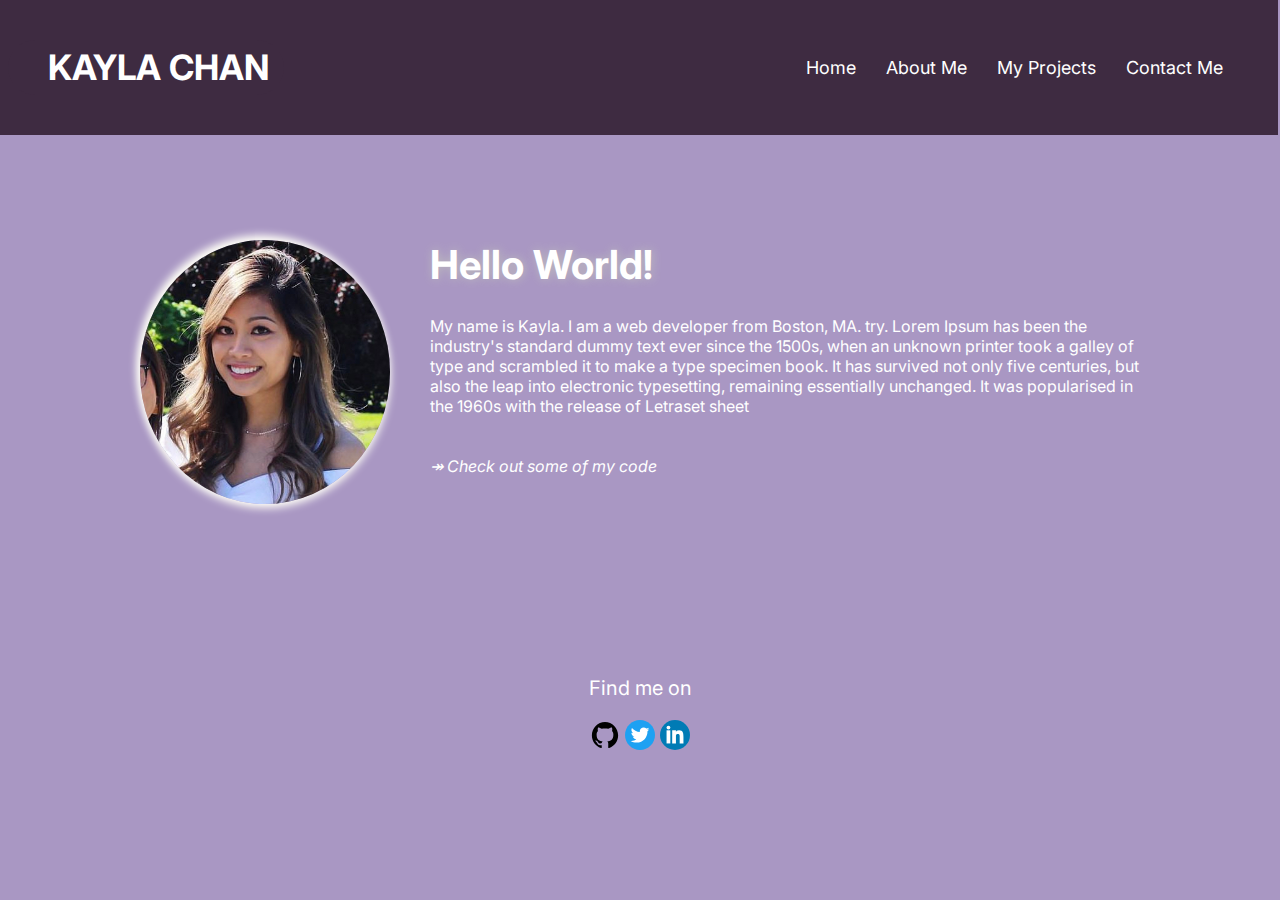
==== index.html @ 05ce1fc4 "initialized" ====
<!DOCTYPE html>
<html>
    <head>
        <meta charset="utf-8">
        <meta name="viewport" content="width=device-width, intial-scale=1">
        <title>Kayla C - Portfolio</title>
        <link rel="shortcut icon" href="favicon.icon" type="image/x-icon">
        <link rel="stylesheet" href="css/styles.css">
    </head>

    <body>
        
            <!-- logo image here -->
            <!-- <img src="img/kayla-logo.png" alt="Logo" class="logo"> -->
            <!-- navbar -->
            <!-- <nav class="nav-bar"> -->
                <!-- home -->
                <!-- <a href="index.html" class="nav-list">Home</a> -->
                <!-- about -->
                <!-- <a href="about.html" class="nav-list">About</a> -->
                <!-- projects -->
                <!-- <a href="projects.html" class="nav-list">Projects</a> -->
                <!-- contact -->
                <!-- <a href="contact.html" class="">Contact</a> -->
            <!-- </nav> -->

            <header class="page-header">
                <div id="navbar">
                    <a id="logo" href="index.html">KAYLA CHAN</a>
                    <div id="navbar-links">
                        <a href="index.html">Home</a>
                        <a href="about.html">About Me</a>
                        <a href="projects.html">My Projects</a>
                        <a class="active" href="contact.html">Contact Me</a>
                    </div>
                </div>
            </header>

        <script>
            window.onscroll = function() {scrollFunction()}
        
            function scrollFunction() {
                if (document.body.scrollTop > 80 || document.documentElement.scrollTop > 80) {
                    document.getElementById("navbar").style.padding = "30px 10px";
                    document.getElementById("logo").style.fontSize = "25px";
                } else {
                    document.getElementById("navbar").style.padding = "80px 10px";
                    document.getElementById("logo").style.fontSize = "35px";
                }
            }
        </script>

        <div class="index">

        <img src="img/portrait.jpg" class="profile-portrait" alt="photo-of-kayla">

        
            <h1 class="index-h1">Hello World!</h1>
           
            
            <p class="index-intro">
                My name is Kayla.
                I am a <span>web</span> developer from Boston, MA.
                try. Lorem Ipsum has been the industry's standard dummy text ever since the 1500s, when an unknown printer took a galley of type and scrambled it to make a type specimen book. It has survived not only five centuries, but also the leap into electronic typesetting, remaining essentially unchanged. It was popularised in the 1960s with the release of Letraset sheet
            
                <br>
                <br>
                <br>
                <a href="https://github.com/kayashley" target="_blank">
                    <em>↠ Check out some of my code</em>
                </a>
            </p>
        </div>

        <footer>
            <div class="footer">
                <p>Find me on</p>
                <!-- github -->
                <a href="https://github.com/kayashley"><img src="img/github.svg" alt="GitHub" width="30" height="30"></a>
                <!-- Twitter -->
                <a href="https://twitter.com/"><img src="img/twitter.svg" alt="Twitter" width="30" height="30"></a>
                <!-- LinkedIn -->
                <a href="https://www.linkedin.com/in/kayla-chan-yftydtfk"><img src="img/linkedin.svg" alt="LinkedIn" width="30" height="30"></a>
            </div>
        </footer>
    </body>
</html>
---- css/styles.css ----
@import url("https://fonts.googleapis.com/css2?family=Inter&family=Roboto&display=swap");
@import url("https://fonts.googleapis.com/css2?family=Inter:wght@600&family=Roboto&display=swap");

:root {
  --primary-color: #a997c3;
  --secondary-color: #ffff;
  --tertiary-color: #7b60a1;
  --quaternary-color: #8e7d9e;
  --fifth-color: #5c476f;
}

* {
  -webkit-box-sizing: border-box;
  box-sizing: border-box;
}

body {
  background-color: var(--primary-color);
  font-family: "Inter", sans-serif;
  font-size: 20px;
  color: var(--secondary-color);
  /* margin: 20px 40px 40px 40px; */
}

ul {
  list-style: none;
}

a {
  text-decoration: none;
  color: var(--secondary-color);
}

a:hover {
  color: #3e2b41;
}

a:active {
  color: var(--tertiary-color);
}

.page-header {
  margin-bottom: 240px;
}

/* logo */

/* .logo {
  width: 12%;
  padding: 30px;
  border-radius: 55%;
} */

/* nav bar */

/* .nav-bar {
  float: inline-end;
  display: inline-block;
  margin-top: 40px;
} */

/* .nav-list {
  padding-right: 20px;
} */

/* sticky navbar */

#navbar {
  overflow: hidden;
  background-color: #3e2b41;
  padding: 40px 10px; /* large padding will shrink on scroll (using js) */
  transition: 0.4s;
  position: fixed;
  width: 100%;
  top: 0;
  z-index: 99;
  margin-left: -10px;
}

#navbar a {
  float: left;
  color: white;
  text-align: center;
  padding: 15px;
  text-decoration: none;
  font-size: 18px;
  line-height: 25px;
  border-radius: 30px;
}

#navbar #logo {
  font-size: 35px;
  font-weight: bold;
  transition: 0.4s;
  padding-left: 40px;
  background-color: #3e2b41;
}

#navbar a:hover {
  background-color: var(--tertiary-color);
  color: white;
}

#navbar-links {
  float: right;
  padding-right: 30px;
}

@media screen and (max-width: 580px) {
  #navbar {
    padding: 20px 10px !important; /* Use !important to make sure that JavaScript doesn't override the padding on small screens */
  }
  #navbar a {
    float: none;
    display: block;
    text-align: left;
  }
  #navbar-right {
    float: none;
  }
}

/* index */

.index-h1 {
  font-size: 40px;
  text-shadow: rgb(190, 189, 189) 1px 0 10px;
}

.index {
  margin-left: auto;
  margin-right: auto;
  width: 1000px;
  font-size: 16px;
}

img.profile-portrait {
  width: 25%;
  border-radius: 50%;
  box-shadow: -0.2em -0.3em 0.5em #fffff7, 0 4px 0.5em #fffff7;
  float: left;
  margin-right: 40px;
}

.index-intro {
  width: 1000px;
}

/* about */

.about-h1 {
  font-size: 40px;
  text-shadow: rgb(190, 189, 189) 1px 0 10px;
}

.about {
  margin-left: auto;
  margin-right: auto;
  width: 1000px;
  font-size: 16px;
}

.about-svg {
  margin-top: -50px;
  width: 45%;
  border-radius: 50%;
  float: left;
}

.about-table {
  margin-left: auto;
  margin-right: auto;
  font-size: 16px;
}

.about-download {
  margin-left: auto;
  margin-right: auto;
}

/* svg animation */

@-webkit-keyframes color-change {
  0% {
    fill: #8e809c;
  }
  100% {
    fill: #624879;
  }
}

@keyframes color-change {
  0% {
    fill: #8e809c;
  }
  100% {
    fill: #624879;
  }
}

.svg-bg-1 {
  -webkit-animation: 7s color-change infinite;
  animation: 7s color-change infinite;
}

.svg-bg-2 {
  -webkit-animation: 7s color-change infinite;
  animation: 7s color-change infinite;
}

/* projects */

.projects-h1 {
  font-size: 40px;
  text-align: center;
  text-shadow: rgb(190, 189, 189) 1px 0 10px;
}

.main-container {
  margin-left: 200px;
  margin-right: 200px;
}

.grid {
  display: grid;
  padding-top: 25px;
}

.grid-block {
  border-radius: 10px;
  box-shadow: -2px -2px 0.5em white;
  font-size: 15px;
  text-align: center;
}

.grid-img {
  padding: 20px;
  border-radius: 60px;
}

.grid-details {
  font-size: 13px;
}

.grid-link {
  color: var(--fifth-color);
  font-weight: bold;
}

@supports (display: grid) {
  .grid {
    display: -ms-grid;
    display: grid;
    grid-template-columns: 1fr 1fr 1fr;
    -ms-grid-columns: 1fr 1fr 1fr;
    grid-template-rows: auto auto;
    column-gap: 2em;
    row-gap: 2em;
    margin: 0;
  }
}

.grid-block {
  background-color: var(--quaternary-color);
  color: var(--secondary-color);
  width: auto;
  min-height: auto;
  padding: 15px;
}

/* contact */

.contact-h1 {
  font-size: 40px;
  text-align: center;
  text-shadow: rgb(190, 189, 189) 1px 0 10px;
}

.contact-form {
  background-color: var(--quaternary-color);
  padding: 30px;
  border-radius: 40px;
  box-shadow: 2px 2px 0.5em white;
  width: auto;
}

.contact-input {
  height: 30px;
  border: white;
  border-radius: 4px;
  margin-top: 10px;
  margin-bottom: 10px;
  width: 300px;
}

.contact-message {
  height: 100px;
}

.contact-submit {
  cursor: pointer;
  border: white;
  border-radius: 4px;
  background-color: #5f4a72;
  padding: 8px;
  color: var(--secondary-color);
}

.contact-x {
  display: grid;
  grid-template-columns: 1fr;
}

.contact-info {
  text-align: center;
  margin-top: 50px;
  font-size: 16px;
  font-style: oblique;
  line-height: 3;
}

.contact-parent {
  display: grid;
  grid-template-columns: 1fr 1fr;
  grid-gap: 20px;
  /* border: 1px solid black; */
  width: 50%;
  padding-top: 25px;
  margin-left: auto;
  margin-right: auto;
  width: 700px;
}

.contact-child {
  margin: 10px;
  padding: 10px;
  /* border: 1px solid red; */
}

/* footer */

.footer {
  display: block;
  margin-top: 200px;
  text-align: center;
}
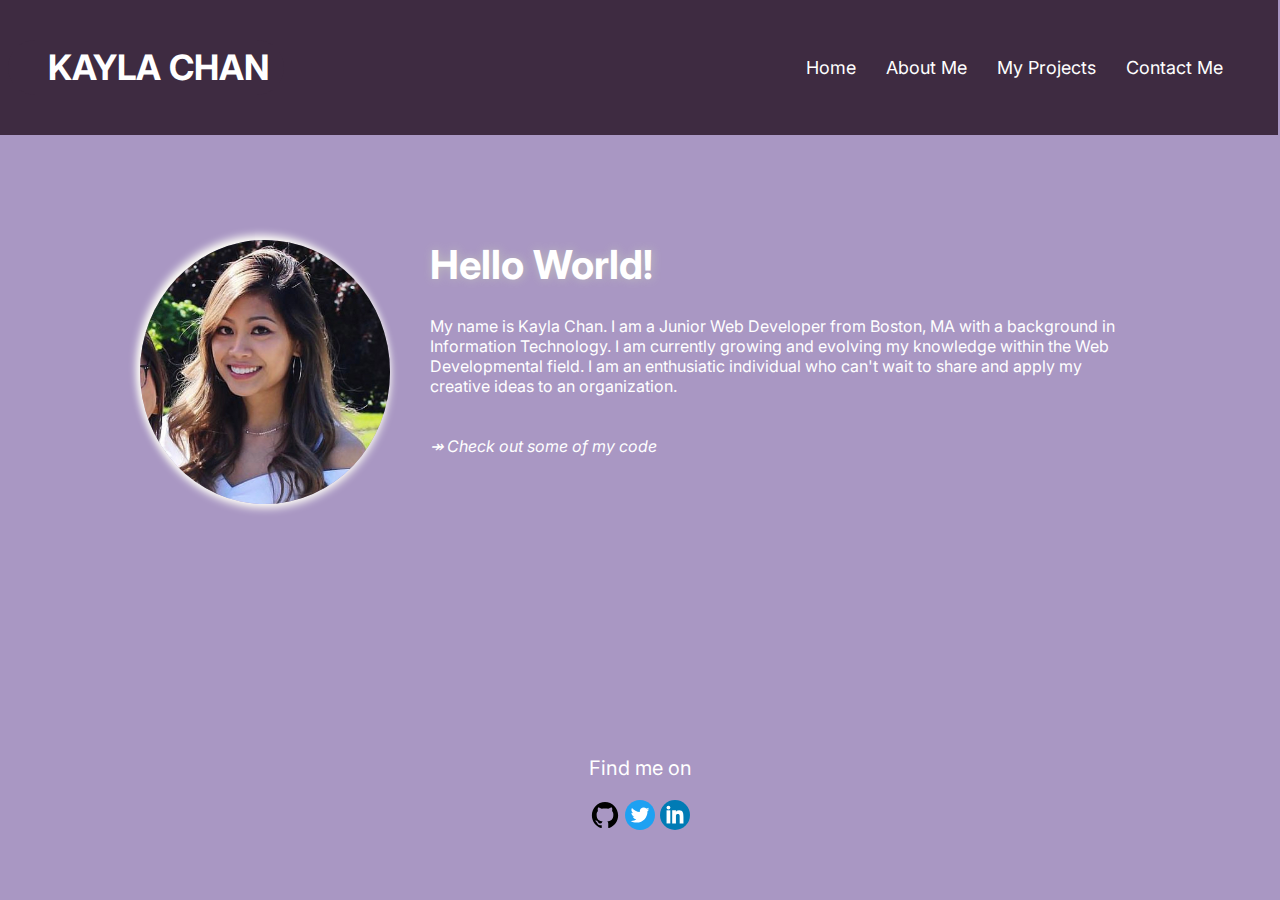
==== commit 6dc17ef9: "updated" ====
--- a/index.html
+++ b/index.html
@@ -59,9 +59,11 @@
            
             
             <p class="index-intro">
-                My name is Kayla.
-                I am a <span>web</span> developer from Boston, MA.
-                try. Lorem Ipsum has been the industry's standard dummy text ever since the 1500s, when an unknown printer took a galley of type and scrambled it to make a type specimen book. It has survived not only five centuries, but also the leap into electronic typesetting, remaining essentially unchanged. It was popularised in the 1960s with the release of Letraset sheet
+                My name is Kayla Chan.
+                I am a Junior Web Developer from Boston, MA with a background in Information Technology.
+                I am currently growing and evolving my knowledge within the Web Developmental field. 
+                I am an enthusiatic individual who can't wait to share and apply my creative ideas to an organization. 
+                
             
                 <br>
                 <br>
--- a/css/styles.css
+++ b/css/styles.css
@@ -167,15 +167,15 @@
   float: left;
 }
 
-.about-table {
+.about-link {
+  margin-top: 50px;
+  font-size: 15px;
   margin-left: auto;
   margin-right: auto;
-  font-size: 16px;
-}
-
-.about-download {
-  margin-left: auto;
-  margin-right: auto;
+  background-color: var(--fifth-color);
+  padding: 12px;
+  border-radius: 10px;
+  border-style: none;
 }
 
 /* svg animation */
@@ -245,6 +245,8 @@
 .grid-link {
   color: var(--fifth-color);
   font-weight: bold;
+  padding-left: 10%;
+  padding-right: 10%;
 }
 
 @supports (display: grid) {
@@ -341,6 +343,6 @@
 
 .footer {
   display: block;
-  margin-top: 200px;
-  text-align: center;
-}
+  margin-top: 300px;
+  text-align: center;
+}
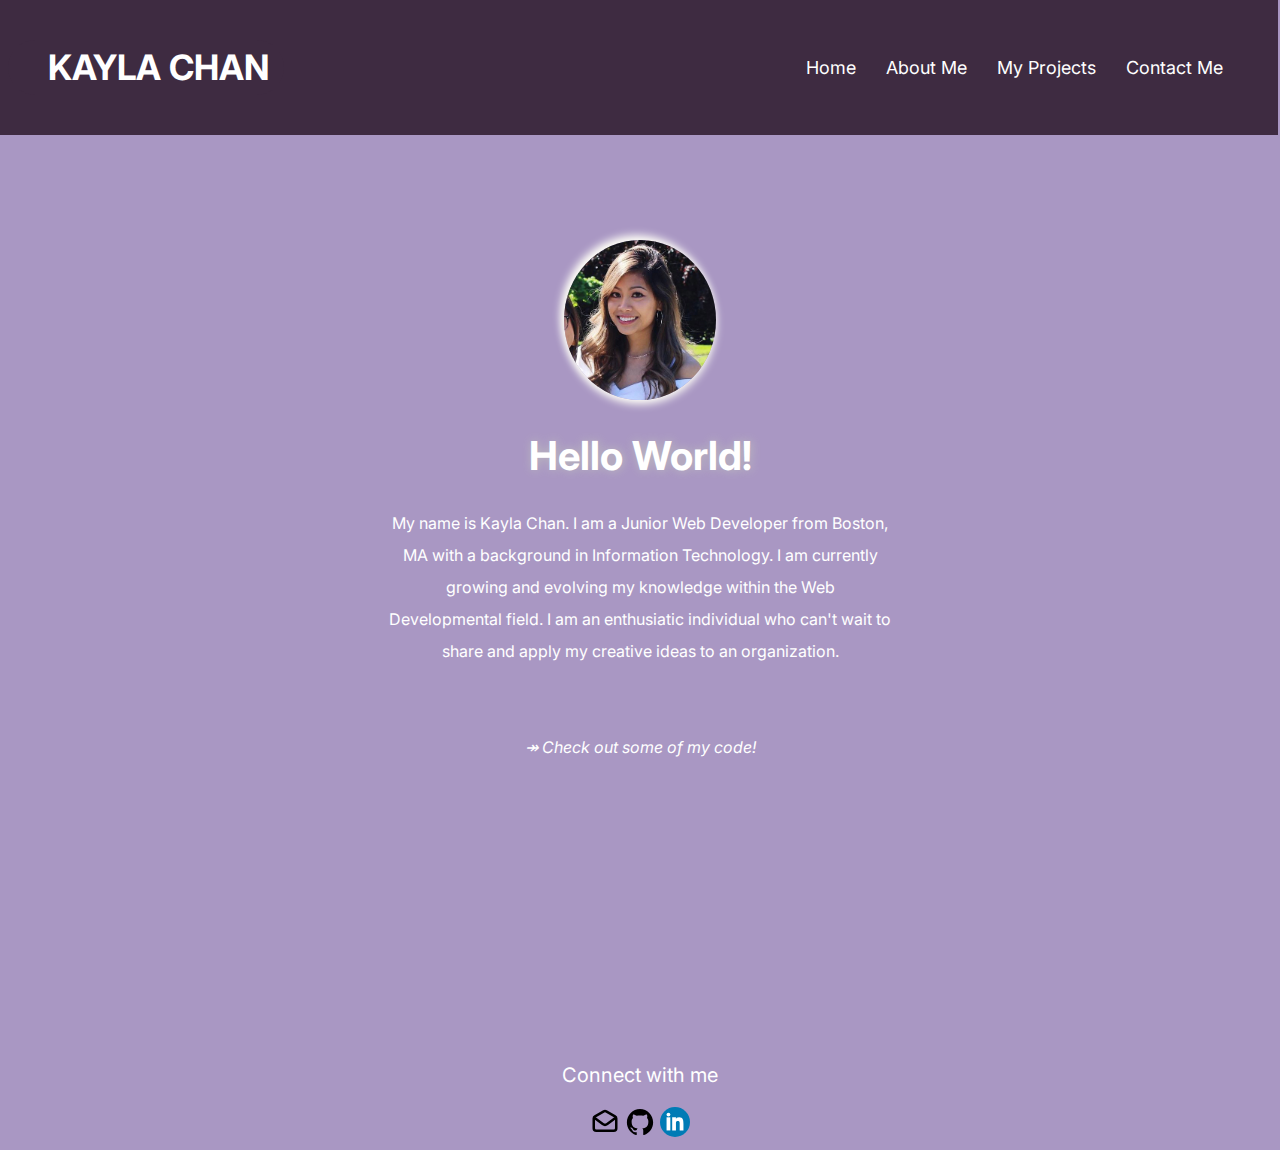
==== commit e26499e1: "updated contact and about me" ====
--- a/index.html
+++ b/index.html
@@ -69,18 +69,18 @@
                 <br>
                 <br>
                 <a href="https://github.com/kayashley" target="_blank">
-                    <em>↠ Check out some of my code</em>
+                    <em>↠ Check out some of my code!</em>
                 </a>
             </p>
         </div>
 
         <footer>
             <div class="footer">
-                <p>Find me on</p>
+                <p>Connect with me</p>
+                <!-- Email -->
+                <a href="mailto: itskaychay@gmail.com"><img src="img/email-foot.svg" alt="Twitter" width="30" height="30"></a>
                 <!-- github -->
                 <a href="https://github.com/kayashley"><img src="img/github.svg" alt="GitHub" width="30" height="30"></a>
-                <!-- Twitter -->
-                <a href="https://twitter.com/"><img src="img/twitter.svg" alt="Twitter" width="30" height="30"></a>
                 <!-- LinkedIn -->
                 <a href="https://www.linkedin.com/in/kayla-chan-yftydtfk"><img src="img/linkedin.svg" alt="LinkedIn" width="30" height="30"></a>
             </div>
--- a/css/styles.css
+++ b/css/styles.css
@@ -125,25 +125,27 @@
 .index-h1 {
   font-size: 40px;
   text-shadow: rgb(190, 189, 189) 1px 0 10px;
+  text-align: center;
 }
 
 .index {
   margin-left: auto;
   margin-right: auto;
-  width: 1000px;
   font-size: 16px;
+  text-align: center;
+  padding-left: 30%;
+  padding-right: 30%;
 }
 
 img.profile-portrait {
-  width: 25%;
   border-radius: 50%;
   box-shadow: -0.2em -0.3em 0.5em #fffff7, 0 4px 0.5em #fffff7;
-  float: left;
-  margin-right: 40px;
+  width: 30%;
 }
 
 .index-intro {
-  width: 1000px;
+  text-align: center;
+  line-height: 2;
 }
 
 /* about */
@@ -170,8 +172,7 @@
 .about-link {
   margin-top: 50px;
   font-size: 15px;
-  margin-left: auto;
-  margin-right: auto;
+  margin-left: 45%;
   background-color: var(--fifth-color);
   padding: 12px;
   border-radius: 10px;
@@ -236,6 +237,14 @@
 .grid-img {
   padding: 20px;
   border-radius: 60px;
+  width: 80%;
+  height: 50%;
+}
+
+.chat-app-img {
+  width: 30%;
+  margin-left: auto;
+  margin-right: auto;
 }
 
 .grid-details {
@@ -278,65 +287,18 @@
   text-shadow: rgb(190, 189, 189) 1px 0 10px;
 }
 
-.contact-form {
-  background-color: var(--quaternary-color);
-  padding: 30px;
-  border-radius: 40px;
-  box-shadow: 2px 2px 0.5em white;
-  width: auto;
-}
-
-.contact-input {
-  height: 30px;
-  border: white;
-  border-radius: 4px;
-  margin-top: 10px;
-  margin-bottom: 10px;
-  width: 300px;
-}
-
-.contact-message {
-  height: 100px;
-}
-
-.contact-submit {
-  cursor: pointer;
-  border: white;
-  border-radius: 4px;
-  background-color: #5f4a72;
-  padding: 8px;
-  color: var(--secondary-color);
-}
-
-.contact-x {
-  display: grid;
-  grid-template-columns: 1fr;
-}
-
-.contact-info {
-  text-align: center;
-  margin-top: 50px;
-  font-size: 16px;
-  font-style: oblique;
-  line-height: 3;
-}
-
-.contact-parent {
-  display: grid;
-  grid-template-columns: 1fr 1fr;
-  grid-gap: 20px;
-  /* border: 1px solid black; */
-  width: 50%;
-  padding-top: 25px;
-  margin-left: auto;
-  margin-right: auto;
-  width: 700px;
-}
-
-.contact-child {
-  margin: 10px;
-  padding: 10px;
-  /* border: 1px solid red; */
+.contact {
+  padding-top: 3%;
+  text-align: center;
+}
+
+.contact-intro {
+  line-height: 2;
+}
+
+.contact-img {
+  margin-right: 1%;
+  margin-top: 2%;
 }
 
 /* footer */
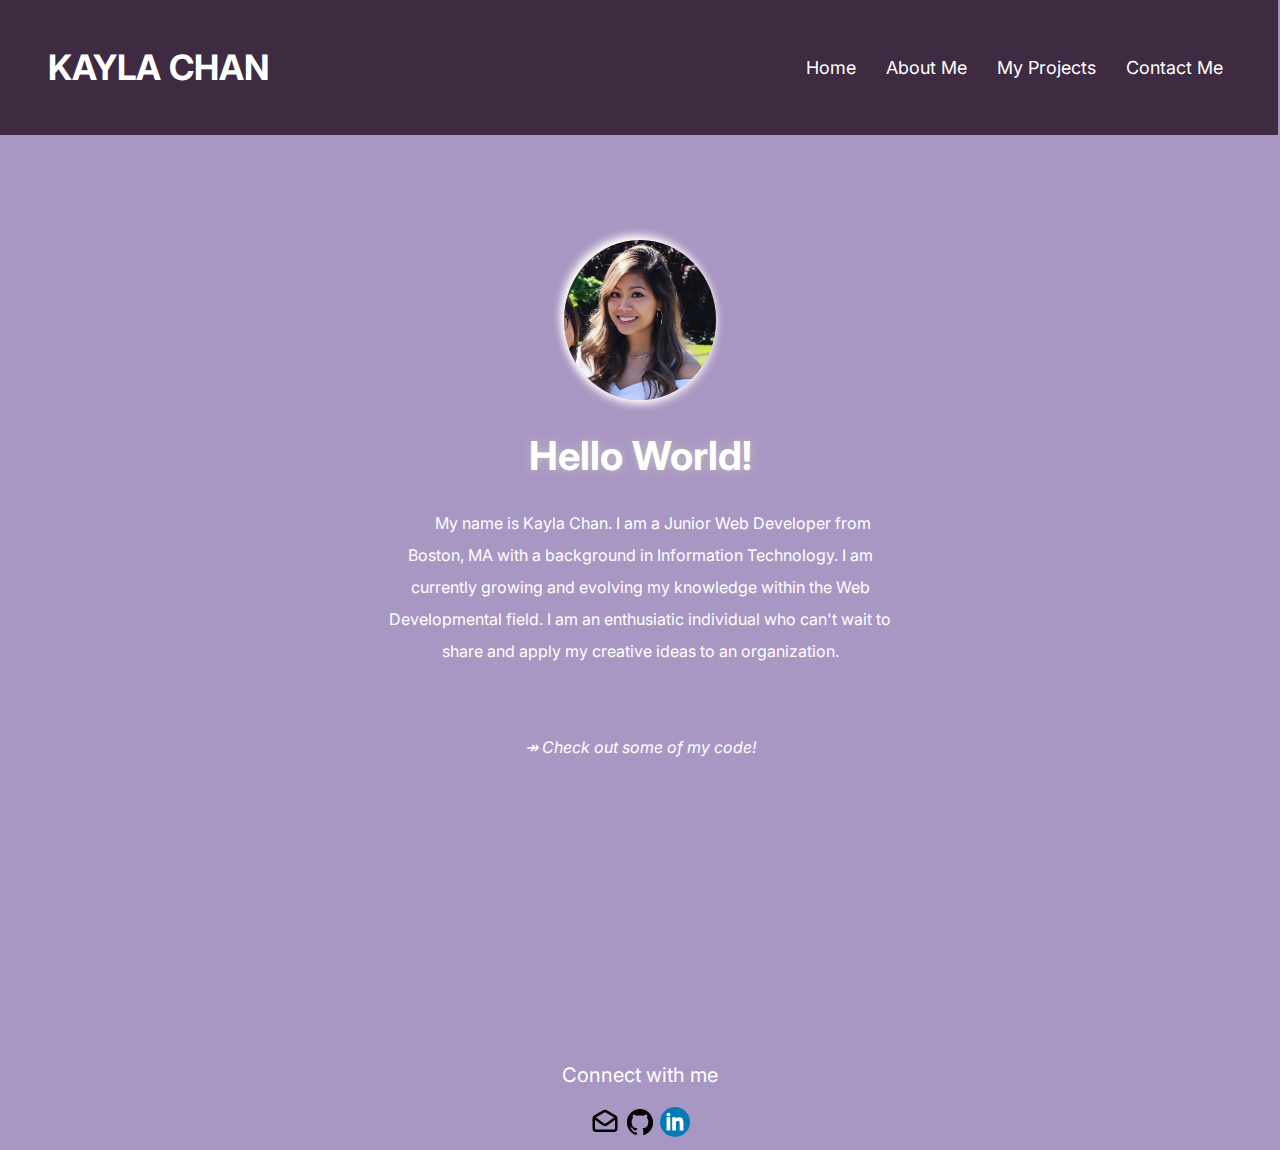
==== commit 07e90392: "added indent" ====
--- a/index.html
+++ b/index.html
@@ -58,8 +58,8 @@
             <h1 class="index-h1">Hello World!</h1>
            
             
-            <p class="index-intro">
-                My name is Kayla Chan.
+            <p class="index-intro" style="text-indent: 25px;">
+                    My name is Kayla Chan.
                 I am a Junior Web Developer from Boston, MA with a background in Information Technology.
                 I am currently growing and evolving my knowledge within the Web Developmental field. 
                 I am an enthusiatic individual who can't wait to share and apply my creative ideas to an organization. 
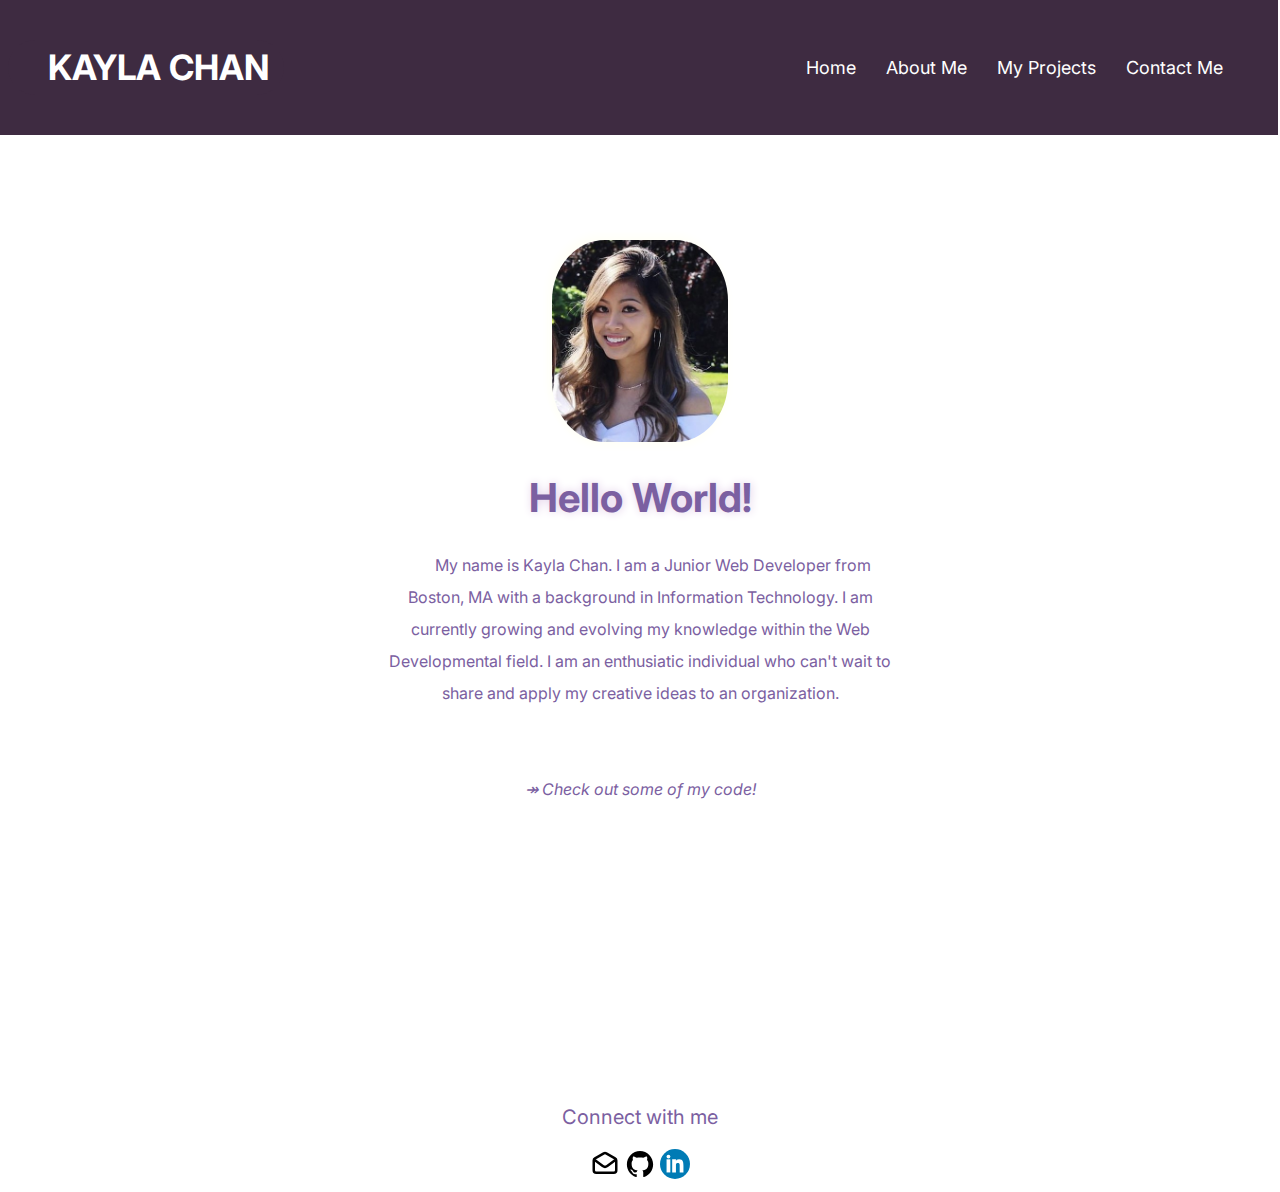
==== commit c61aabeb: "updated color scheme" ====
--- a/index.html
+++ b/index.html
@@ -59,7 +59,7 @@
            
             
             <p class="index-intro" style="text-indent: 25px;">
-                    My name is Kayla Chan.
+                My name is Kayla Chan.
                 I am a Junior Web Developer from Boston, MA with a background in Information Technology.
                 I am currently growing and evolving my knowledge within the Web Developmental field. 
                 I am an enthusiatic individual who can't wait to share and apply my creative ideas to an organization. 
@@ -82,7 +82,7 @@
                 <!-- github -->
                 <a href="https://github.com/kayashley"><img src="img/github.svg" alt="GitHub" width="30" height="30"></a>
                 <!-- LinkedIn -->
-                <a href="https://www.linkedin.com/in/kayla-chan-yftydtfk"><img src="img/linkedin.svg" alt="LinkedIn" width="30" height="30"></a>
+                <a href="www.linkedin.com/in/chan-kay"><img src="img/linkedin.svg" alt="LinkedIn" width="30" height="30"></a>
             </div>
         </footer>
     </body>
--- a/css/styles.css
+++ b/css/styles.css
@@ -2,9 +2,9 @@
 @import url("https://fonts.googleapis.com/css2?family=Inter:wght@600&family=Roboto&display=swap");
 
 :root {
-  --primary-color: #a997c3;
-  --secondary-color: #ffff;
-  --tertiary-color: #7b60a1;
+  --tertiary-color: #a997c3;
+  --primary-color: #ffff;
+  --secondary-color: #7b60a1;
   --quaternary-color: #8e7d9e;
   --fifth-color: #5c476f;
 }
@@ -42,26 +42,6 @@
 .page-header {
   margin-bottom: 240px;
 }
-
-/* logo */
-
-/* .logo {
-  width: 12%;
-  padding: 30px;
-  border-radius: 55%;
-} */
-
-/* nav bar */
-
-/* .nav-bar {
-  float: inline-end;
-  display: inline-block;
-  margin-top: 40px;
-} */
-
-/* .nav-list {
-  padding-right: 20px;
-} */
 
 /* sticky navbar */
 
@@ -124,7 +104,7 @@
 
 .index-h1 {
   font-size: 40px;
-  text-shadow: rgb(190, 189, 189) 1px 0 10px;
+  text-shadow: rgb(224, 205, 231) 1px 0 10px;
   text-align: center;
 }
 
@@ -138,9 +118,9 @@
 }
 
 img.profile-portrait {
-  border-radius: 50%;
+  border-radius: 30%;
   box-shadow: -0.2em -0.3em 0.5em #fffff7, 0 4px 0.5em #fffff7;
-  width: 30%;
+  width: 35%;
 }
 
 .index-intro {
@@ -152,7 +132,7 @@
 
 .about-h1 {
   font-size: 40px;
-  text-shadow: rgb(190, 189, 189) 1px 0 10px;
+  text-shadow: rgb(224, 205, 231) 1px 0 10px;
 }
 
 .about {
@@ -162,6 +142,10 @@
   font-size: 16px;
 }
 
+.about-item {
+  line-height: 2;
+}
+
 .about-svg {
   margin-top: -50px;
   width: 45%;
@@ -169,16 +153,26 @@
   float: left;
 }
 
+.about-btn {
+  margin-left: auto;
+  margin-right: auto;
+  margin-top: -1%;
+  text-align: center;
+}
+
 .about-link {
   margin-top: 50px;
   font-size: 15px;
-  margin-left: 45%;
-  background-color: var(--fifth-color);
+  background-color: var(--quaternary-color);
   padding: 12px;
   border-radius: 10px;
   border-style: none;
 }
 
+.about-text {
+  color: var(--primary-color);
+}
+
 /* svg animation */
 
 @-webkit-keyframes color-change {
@@ -214,7 +208,7 @@
 .projects-h1 {
   font-size: 40px;
   text-align: center;
-  text-shadow: rgb(190, 189, 189) 1px 0 10px;
+  text-shadow: #e0cde7 1px 0 10px;
 }
 
 .main-container {
@@ -222,14 +216,19 @@
   margin-right: 200px;
 }
 
+.project-text {
+  color: var(--primary-color);
+}
+
 .grid {
   display: grid;
   padding-top: 25px;
+  color: var(--primary-color);
 }
 
 .grid-block {
   border-radius: 10px;
-  box-shadow: -2px -2px 0.5em white;
+  box-shadow: -2px -2px 0.5em #cdb9d4;
   font-size: 15px;
   text-align: center;
 }
@@ -284,7 +283,7 @@
 .contact-h1 {
   font-size: 40px;
   text-align: center;
-  text-shadow: rgb(190, 189, 189) 1px 0 10px;
+  text-shadow: rgb(224, 205, 231) 1px 0 10px;
 }
 
 .contact {
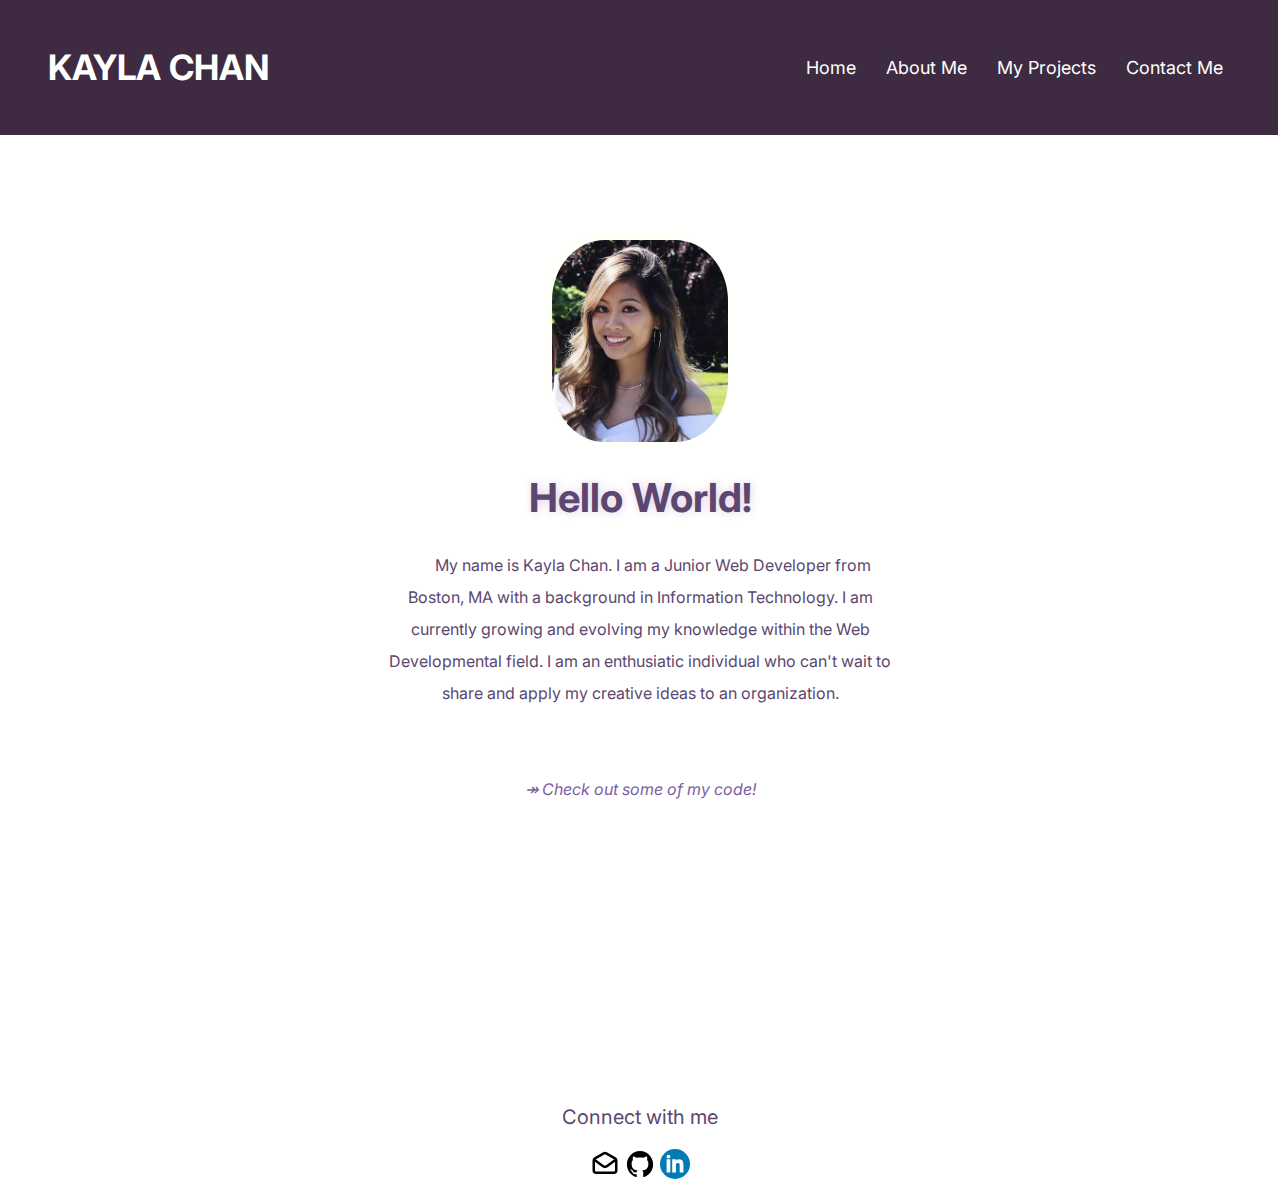
==== commit 372c0da8: "updated favicon" ====
--- a/index.html
+++ b/index.html
@@ -4,26 +4,11 @@
         <meta charset="utf-8">
         <meta name="viewport" content="width=device-width, intial-scale=1">
         <title>Kayla C - Portfolio</title>
-        <link rel="shortcut icon" href="favicon.icon" type="image/x-icon">
+        <link rel="shortcut icon" href="icon/favicon.ico" type="image/x-icon">
         <link rel="stylesheet" href="css/styles.css">
     </head>
 
     <body>
-        
-            <!-- logo image here -->
-            <!-- <img src="img/kayla-logo.png" alt="Logo" class="logo"> -->
-            <!-- navbar -->
-            <!-- <nav class="nav-bar"> -->
-                <!-- home -->
-                <!-- <a href="index.html" class="nav-list">Home</a> -->
-                <!-- about -->
-                <!-- <a href="about.html" class="nav-list">About</a> -->
-                <!-- projects -->
-                <!-- <a href="projects.html" class="nav-list">Projects</a> -->
-                <!-- contact -->
-                <!-- <a href="contact.html" class="">Contact</a> -->
-            <!-- </nav> -->
-
             <header class="page-header">
                 <div id="navbar">
                     <a id="logo" href="index.html">KAYLA CHAN</a>
--- a/css/styles.css
+++ b/css/styles.css
@@ -2,9 +2,9 @@
 @import url("https://fonts.googleapis.com/css2?family=Inter:wght@600&family=Roboto&display=swap");
 
 :root {
-  --tertiary-color: #a997c3;
   --primary-color: #ffff;
   --secondary-color: #7b60a1;
+  --tertiary-color: #a997c3;
   --quaternary-color: #8e7d9e;
   --fifth-color: #5c476f;
 }
@@ -18,7 +18,7 @@
   background-color: var(--primary-color);
   font-family: "Inter", sans-serif;
   font-size: 20px;
-  color: var(--secondary-color);
+  color: var(--fifth-color);
   /* margin: 20px 40px 40px 40px; */
 }
 
